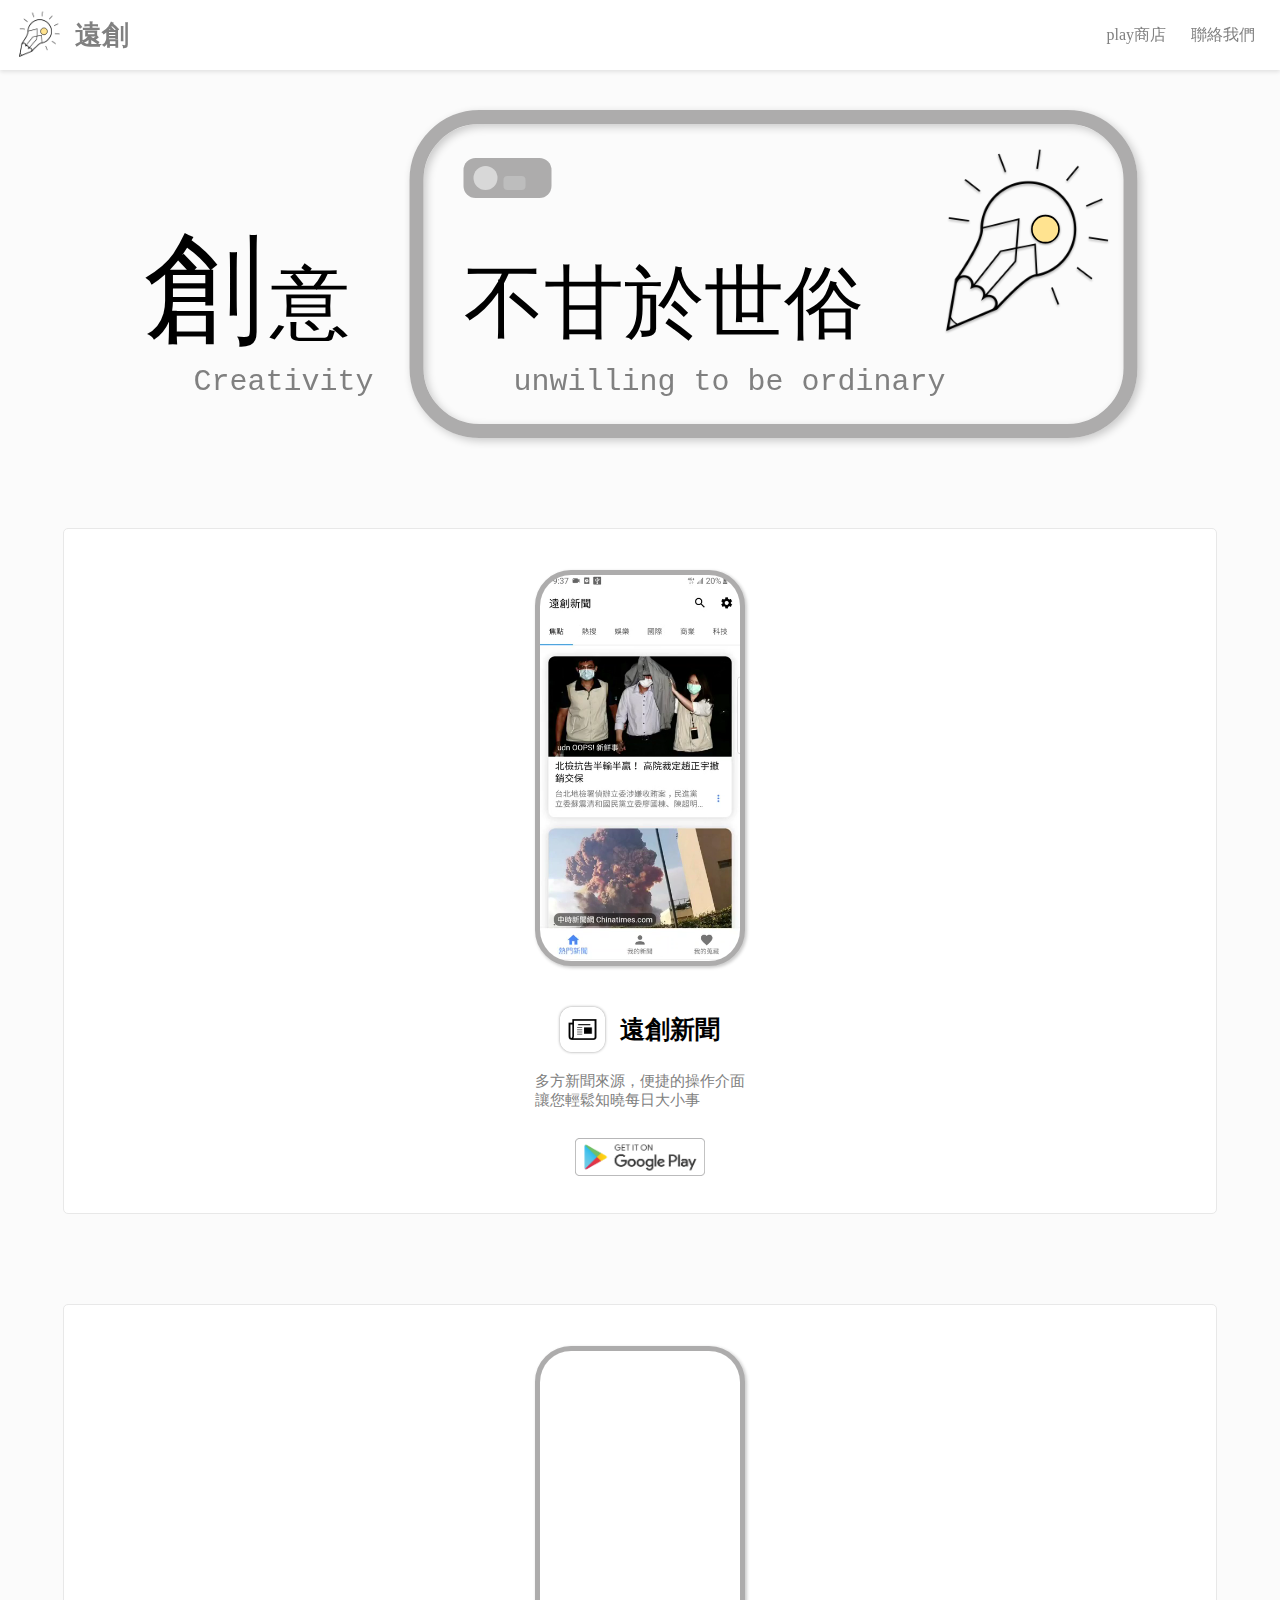
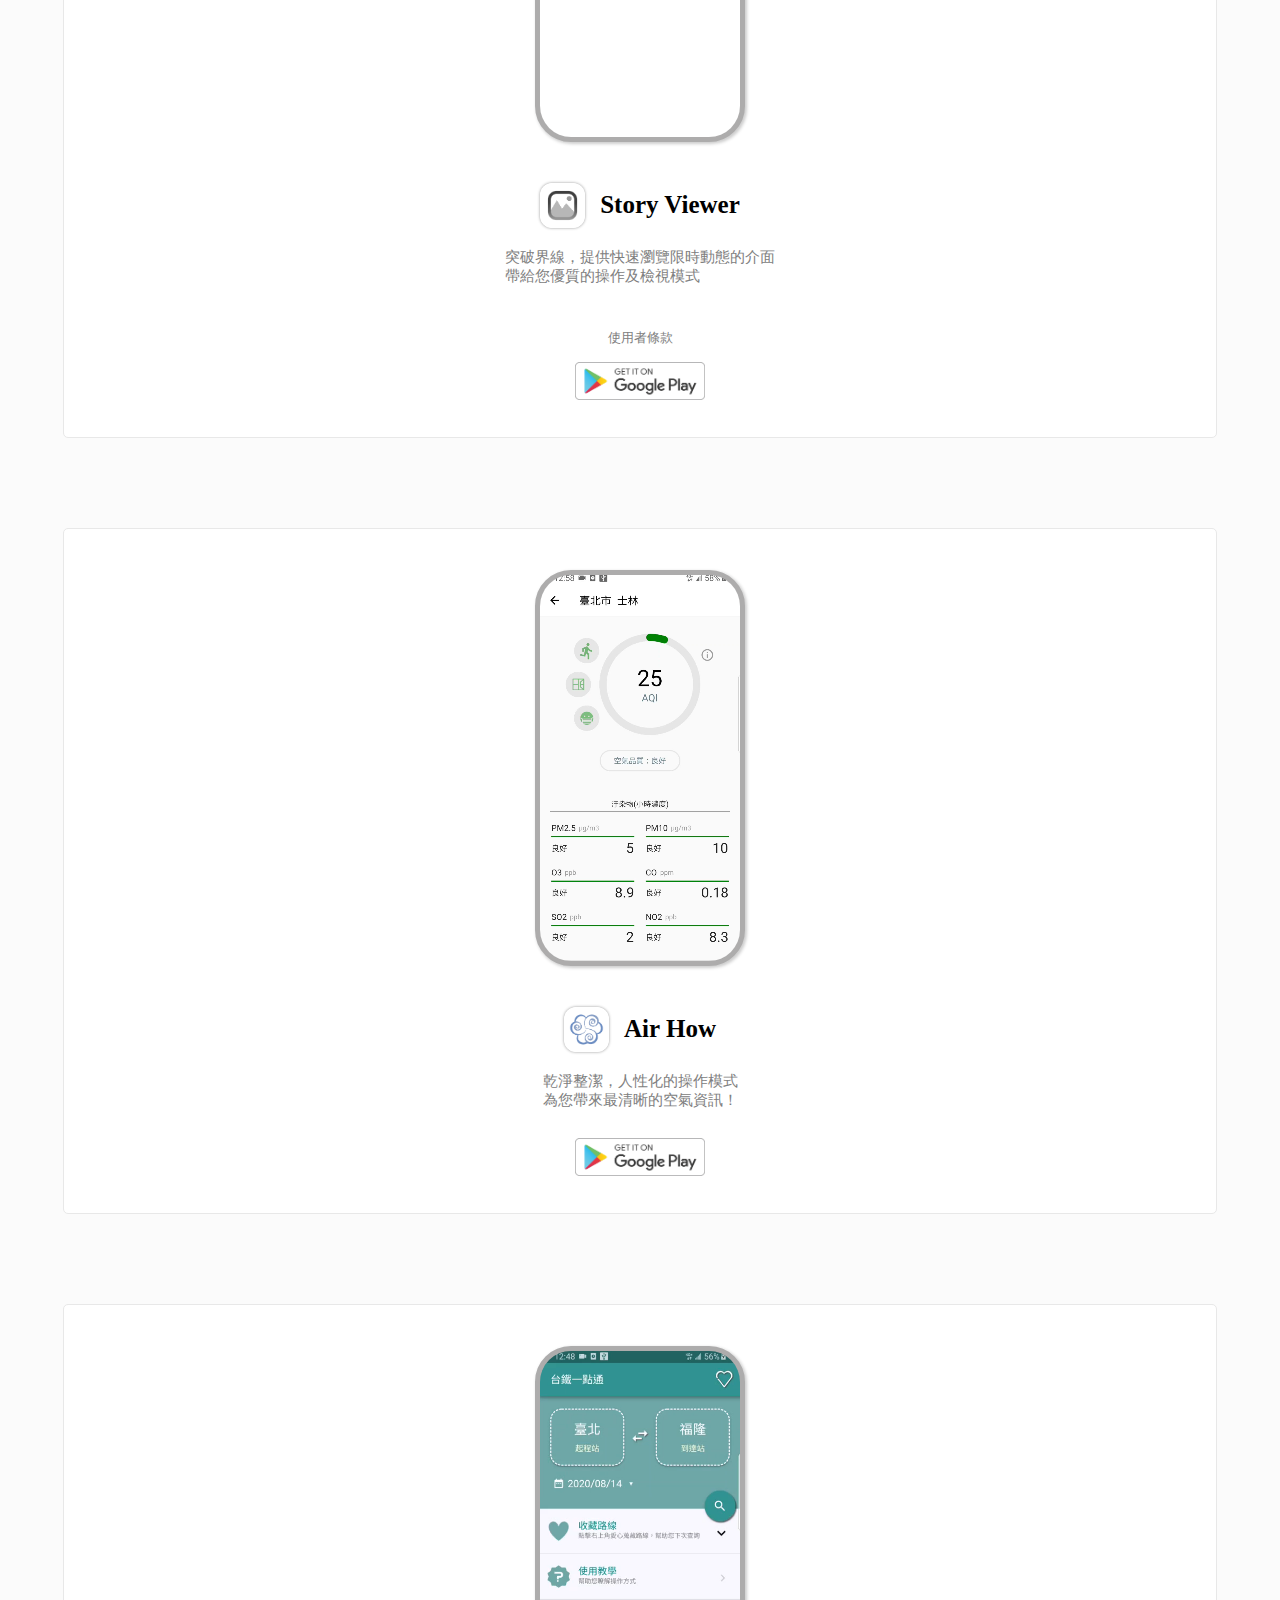
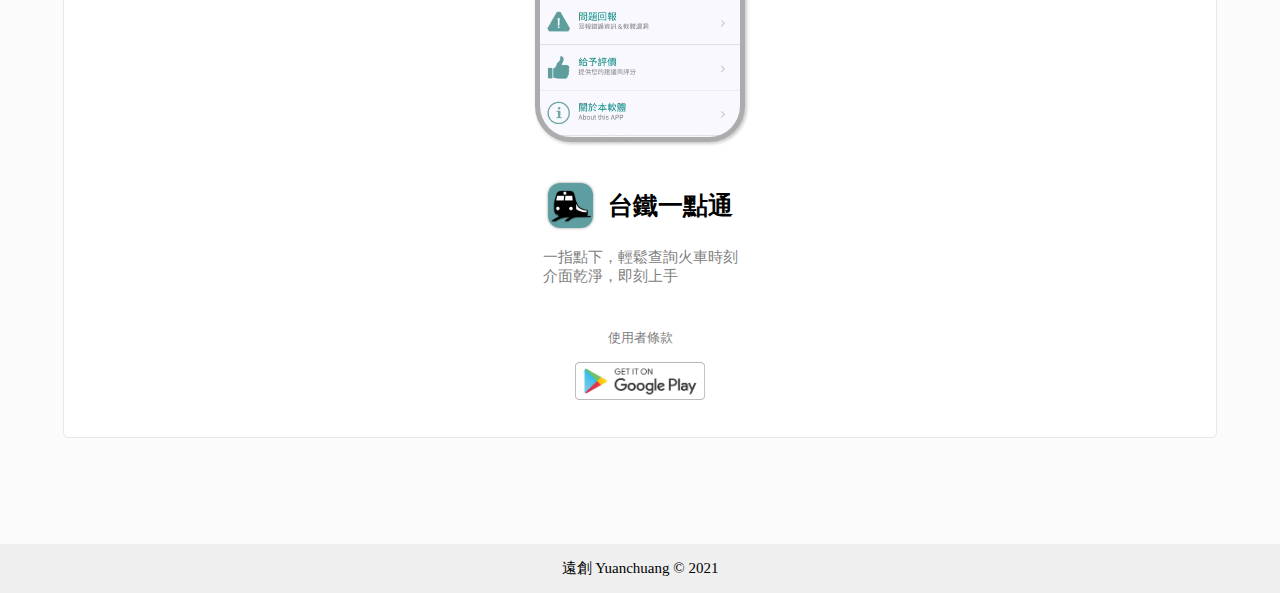
==== index.html @ 2964ff66 "first commit" ====
<!DOCTYPE html>
<html>
<head>
	<meta name="viewport" content="width=device-width, initial-scale=1.0">
	<link rel="Shortcut Icon" type="image/x-icon" href="./images/mark.svg" />
	<meta http-equiv="Content-Type" content="text/html; charset=utf-8">
	<link rel="stylesheet" type="text/css" href="./css/base.css">
	<link rel="stylesheet" type="text/css" href="./css/index.css">
	<title>遠創</title>
	<meta name="description" content="遠創官方網站" />
	<meta property="og:image" content="./images/mark.png" />
</head>

<body>
	<div class='main'>
		<div class='app-bar'>
			<a href="index.html" class="box1 a">
				<img src="./images/mark.svg" />
				<div id="app-bar-title" class="app-bar-title">遠創</div>
			</a>
			<div class="box1">
				<a target="_blank" href="https://play.google.com/store/search?q=pub%3A%E9%81%A0%E5%89%B5&c=apps" class="app-bar-btn a">play商店</a>
				<a href="mailto:yuanchuang940@gmail.com" class="app-bar-btn a">聯絡我們</a>
			</div>
		</div>
		<div id='cover-box'>
			<div id="cover" class="cover box1">
				<div class="box3">
					<div class="box2">
						<div class="word1">創</div><div class="word2">意</div>
					</div>
					<div class="word3">Creativity</div>
				</div>

				<div class="phone">
					<div class="box4">
						<div class="camera-box"><div class="camera"></div><div class="light"></div></div>
						<div class="word2 phone-word">不甘於世俗</div>
						<div class="word3 phone-word">unwilling to be ordinary</div>
					</div>
					<img src="./images/mark.svg" />
				</div>
			</div>
		</div>
		<div id="Apps" class="content">

			<div class="block">
				<video src="./videos/app1.mp4" autoplay="" playsinline="" muted="" loop=""></video>
				<div class="box6">
					<div class="box5">
						<img class='block-icon' src="./images/app1.png" />
						<div class="block-title">遠創新聞</div>
					</div>
					<img class='line1' src="./images/line1.svg" />
					<div class="block-content">
						多方新聞來源，便捷的操作介面
						<br/>
						讓您輕鬆知曉每日大小事
					</div>
					<div class="left-btn">
						<a target="_blank"  href="https://play.google.com/store/apps/details?id=com.yuanchuang_news" class="a playStore-btn"><img  src="./images/playStore.png"/></a>
					</div>
				</div>
			</div>

			<div class="block">
				<video src="./videos/app2.mp4" autoplay="" playsinline="" muted="" loop=""></video>
				<div class="box6">
					<div class="box5">
						<img class='block-icon' src="./images/app2.png" />
						<div class="block-title">Story Viewer</div>
					</div>
					<img class='line1' src="./images/line1.svg" />
					<div class="block-content">
						突破界線，提供快速瀏覽限時動態的介面
						<br/>
						帶給您優質的操作及檢視模式
					</div>
					<div class="left-btn">
						<a href="./story_viewer/index.html" class="a userTerms-btn">使用者條款</a>
						<a target="_blank" href="https://play.google.com/store/apps/details?id=com.story_viewer" class="a playStore-btn"><img  src="./images/playStore.png"/></a>
					</div>
				</div>
			</div>

			<div class="block">
				<video src="./videos/app3.mp4" autoplay="" playsinline="" muted="" loop=""></video>
				<div class="box6">
					<div class="box5">
						<img class='block-icon' src="./images/app3.png" />
						<div class="block-title">Air How</div>
					</div>
					<img class='line1' src="./images/line1.svg" />
					<div class="block-content">
						乾淨整潔，人性化的操作模式
						<br/>
						為您帶來最清晰的空氣資訊！
					</div>
					<div class="left-btn">
						<a target="_blank" href="https://play.google.com/store/apps/details?id=com.air_how" class="a playStore-btn"><img  src="./images/playStore.png"/></a>
					</div>
				</div>
			</div>


			<div class="block">
				<video src="./videos/app4.mp4" autoplay="" playsinline="" muted="" loop=""></video>
				<div class="box6">
					<div class="box5">
						<img class='block-icon' src="./images/app4.png" />
						<div class="block-title">台鐵一點通</div>
					</div>
					<img class='line1' src="./images/line1.svg" />
					<div class="block-content">
						一指點下，輕鬆查詢火車時刻
						<br/>
						介面乾淨，即刻上手
					</div>
					<div class="left-btn">
						<a href="./train_time/index.html" class="a userTerms-btn">使用者條款</a>
						<a target="_blank" href="https://play.google.com/store/apps/details?id=com.train_time" class="a playStore-btn"><img  src="./images/playStore.png"/></a>
					</div>
				</div>
			</div>

			<div class="footer">遠創 Yuanchuang © 2021</div>
		</div>

		<Script>
			let cover_width = 555;
			let max_scale = 2;
			let max_width = 1100;
			let max_height = 82;

			fitSize();

			window.onresize = () => fitSize();

			function fitSize() {
				let nowWidth = document.documentElement.clientWidth;
				if (nowWidth < max_width) {

					let zoom = nowWidth / cover_width;
					document.getElementById('cover').style.transform =`scale(${zoom})`;


					let coverHeight  = document.getElementById('cover').clientHeight * zoom;
					document.getElementById('cover-box').style.height =`${coverHeight}px`;


				} else if (nowWidth >= max_width) {
					document.getElementById('cover').style.transform = `scale(${max_scale})`;

					let coverHeight  = document.getElementById('cover').clientHeight * max_scale;
					document.getElementById('cover-box').style.height =`${coverHeight}px`;
				}

			}
		</script>

	</body>

	</html>
---- css/base.css ----
html { 
	font-family: Microsoft JhengHei;
}

body {
	margin: 0;
	background: #fbfbfbff;
	padding-top: 70px;
}
.box1 {
	display: flex;
	align-items: center;
	justify-content: center;
}

.app-bar {
	background: white;
	display: flex;
	box-shadow: 0px 2px 4px rgba(0,0,0,0.1);
	padding: 10px 25px;
	padding-left: 15px;
	align-items: center;
	justify-content: space-between;
	position: fixed;
	z-index: 1;
	top: 0;
	left: 0;
	right: 0;
}
.app-bar img {
	width: 50px;
	height: 50px;
}

.app-bar-title {
	font-size: 27px;
	font-weight: bold;
	color: gray;
	margin-left: 10px;
}

@media (max-width: 500px) {
	body {
		padding-top: 50px;
	}
	.app-bar {
		padding-right: 15px;
	}
	.app-bar img {
		width: 30px;
		height: 30px;
	}
	.box1 {
		font-size: 14px;
	}
	.app-bar-title {
		font-size: 18px;
	}
}

.app-bar-btn {
	margin-left: 25px;
	color: grey;
}
.footer {
	width: 100%;
	text-align: center;
	padding: 15px 0;
	background: #efefef;
	margin-top: 66px;
	font-size: 15px;
}

a:not(.a) {
	display: none;
}
a {
	text-decoration: none;
}
---- css/index.css ----
.cover {
	transform: scale(1);
	transform-origin: center 0px;
}
#cover-box {
	max-width: fit-content;
	margin: auto;
}

.box2 {
	display: flex;
	align-items: baseline;
	margin-right: 20px;
}

.word1 {
	font-size: 60px;
	font-weight: 500;
	line-height: 0;
	margin-right: 3px;
	animation-name: fade-right-delay;
	animation-duration: 1.1s;
}
.word2 {
	font-size: 40px;
	animation-name: fade-top;
	animation-duration: 1s;
}
.word3 {
	font-family: monospace;
	font-size: 15px;
	margin-left: 25px;
	margin-top: 4px;
	color: gray;
	animation-name: fade-top-delay;
	animation-duration: 1.2s;
	width: max-content;
}
.camera-box {
	width: 44px;
	height: 20px;
	background: #adacac;
	border-radius: 6px;
	margin-top: -45px;
	position: absolute;
	display: flex;
	align-items: center;
}
.camera {
	width: 12px;
	height: 12px;
	background: #d8d8d8;
	border-radius: 100%;
	margin-left: 5px;
}
.light {
	width: 11px;
	height: 7px;
	background: #bdbdbd;
	border-radius: 2px;
	margin-left: 3px;
	margin-bottom: -5px;
}

.phone {
	width: 350px;
	border: 7px solid #adacac;
	height: 150px;
	border-radius: 35px;
	box-shadow: 1.5px 1.5px 4px 0px rgb(0 0 0 / 0.2), 1.5px 1.5px 4px 0px rgb(0 0 0 / 0.2) inset;
	display: flex;
	align-items: center;
	animation-name: fade-top;
	animation-duration: 1s;
}
.phone img {
	width: 100px;
	margin-top: -30px;
	animation-name: fade-left-delay;
	animation-duration: 1.5s;
	margin-left: -8px;
}
.phone-word {
	animation-name: fade-bottom-delay;
	animation-duration: 1.2s;
}

.box3 {
	margin-bottom: -50px;
	margin-right: 10px;
}
.box4 {
	margin-bottom: -50px;
	margin-left: 20px;
	width: max-content;
}

.content {
	display: flex;
	justify-content: center;
	flex-direction: column;
	align-items: center;
}

@media (min-width: 1320px) {

	.cover {
		margin-top: 180px;
	}

	.content {
		margin-top: 260px;
	}

	.block {
		position: sticky;
		background: white;
		border: 1px solid #e8e8e8;
		margin-top: 100px;
		margin-bottom: 40px;
		width: 70%;
		display: flex;
		border-radius: 5px;
		justify-content: center;
		padding: 25px 0;
	}
	.block-icon {
		height: 100px;
		margin-right: 25px;
		border-radius: 30px;
		box-shadow: 0 0 3px 0px rgb(150 150 150);
	}
	.block-title {
		font-size: 45px;
		font-weight: bold;
	}

	.box5 {
		display: flex;
		align-items: center;
		height: fit-content;
		width: fit-content;
		margin-left: 65px;
		margin-top: 60px;
		margin-bottom: 60px;
	}

	video {
		height: 482px;
		width: 250px;
		zoom: 1.4;
		object-fit: cover;
		border-radius: 45px;
		border: 7px solid #adacac;
		background: white;
		box-shadow: 1.5px 1.5px 4px 0px rgb(0 0 0 / 0.2), 1.5px 1.5px 4px 0px rgb(0 0 0 / 0.2) inset;
		margin: 20px 0;
		background: #adacac;
	}
	.line1 {
		margin-top: 18px;
		margin-left: -60px;
		height: 80px;
		position: sticky;
	}
	.block-content {
		font-size: 18px;
		margin-top: -14px;
		margin-left: 125px;
		background: #e4e4e4;
		color: gray;
		padding: 20px;
		font-weight: bold;
		height: fit-content;
		border-top: 10px solid #999999;
		min-width: 275px;
	}
	.left-btn {
		position: absolute;
		right: 0;
		bottom: 0;
		display: flex;
		flex-direction: column;
		margin: 25px;
	}
	.userTerms-btn {
		width: fit-content;
		margin-left: auto;
		color: gray;
		font-size: 20px;
		margin-bottom: 10px;
		padding: 8px 22px;
	}
	.playStore-btn img {
		width: 200px;
	}

}

@media (max-width: 1320px) {

	.cover {
		margin-top: 40px;
	}

	.content {
		margin-top: 40px;
	}

	.block {
		position: sticky;
		background: white;
		border: 1px solid #e8e8e8;
		margin-top: 50px;
		margin-bottom: 40px;
		width: 90%;
		display: flex;
		border-radius: 5px;
		justify-content: center;
		padding: 25px 0;
		flex-direction: column;
		align-items: center;
	}
	.block-icon {
		height: 45px;
		margin-right: 15px;
		border-radius: 12px;
		box-shadow: 0 0 3px 0px rgb(150 150 150);
	}
	.block-title {
		font-size: 25px;
		font-weight: bold;
	}

	.box5 {
		display: flex;
		align-items: center;
		height: fit-content;
		width: fit-content;
		margin: auto;
		margin-top: 25px;
	}

	video {
		height: 482px;
		width: 250px;
		zoom: 0.8;
		object-fit: cover;
		border-radius: 45px;
		border: 7px solid #adacac;
		background: white;
		box-shadow: 1.5px 1.5px 4px 0px rgb(0 0 0 / 0.2), 1.5px 1.5px 4px 0px rgb(0 0 0 / 0.2) inset;
		margin: 20px 0;
		background: #adacac;
	}
	.line1 {
		display: none;
	}
	.block-content {
		font-size: 15px;
		color: gray;
		padding: 20px;
		height: fit-content;
	}
	.left-btn {
		display: flex;
		flex-direction: column;
		margin: 8px;
		align-items: center;
	}
	.userTerms-btn {
		width: fit-content;
		color: gray;
		font-size: 13px;
		margin-top: 15px;
		margin-bottom: 15px;
	}
	.playStore-btn img {
		width: 130px;
	}

}




@keyframes fade-top {
	0% {
		transform: translateY(50%);
		opacity: 0;
	}
	100% {
		transform: translateY(0%);
		opacity: 1;
	}
}
@keyframes fade-top-delay {
	0% {
		opacity: 0;
	}
	50% {
		transform: translateY(50%);
		opacity: 0;
	}
	100% {
		transform: translateY(0%);
		opacity: 1;
	}
}
@keyframes fade-left-delay {
	0% {
		opacity: 0;
	}
	50% {
		transform: translateX(50%);
		opacity: 0;
	}
	100% {
		transform: translateX(0%);
		opacity: 1;
	}
}
@keyframes fade-right-delay {
	0% {
		opacity: 0;
	}
	20% {
		transform: translateX(-50%);
		opacity: 0;
	}
	100% {
		transform: translateX(0%);
		opacity: 1;
	}
}
@keyframes fade-bottom-delay {
	0% {
		opacity: 0;
	}
	50% {
		transform: translateY(-50%);
		opacity: 0;
	}
	100% {
		transform: translateY(0%);
		opacity: 1;
	}
}
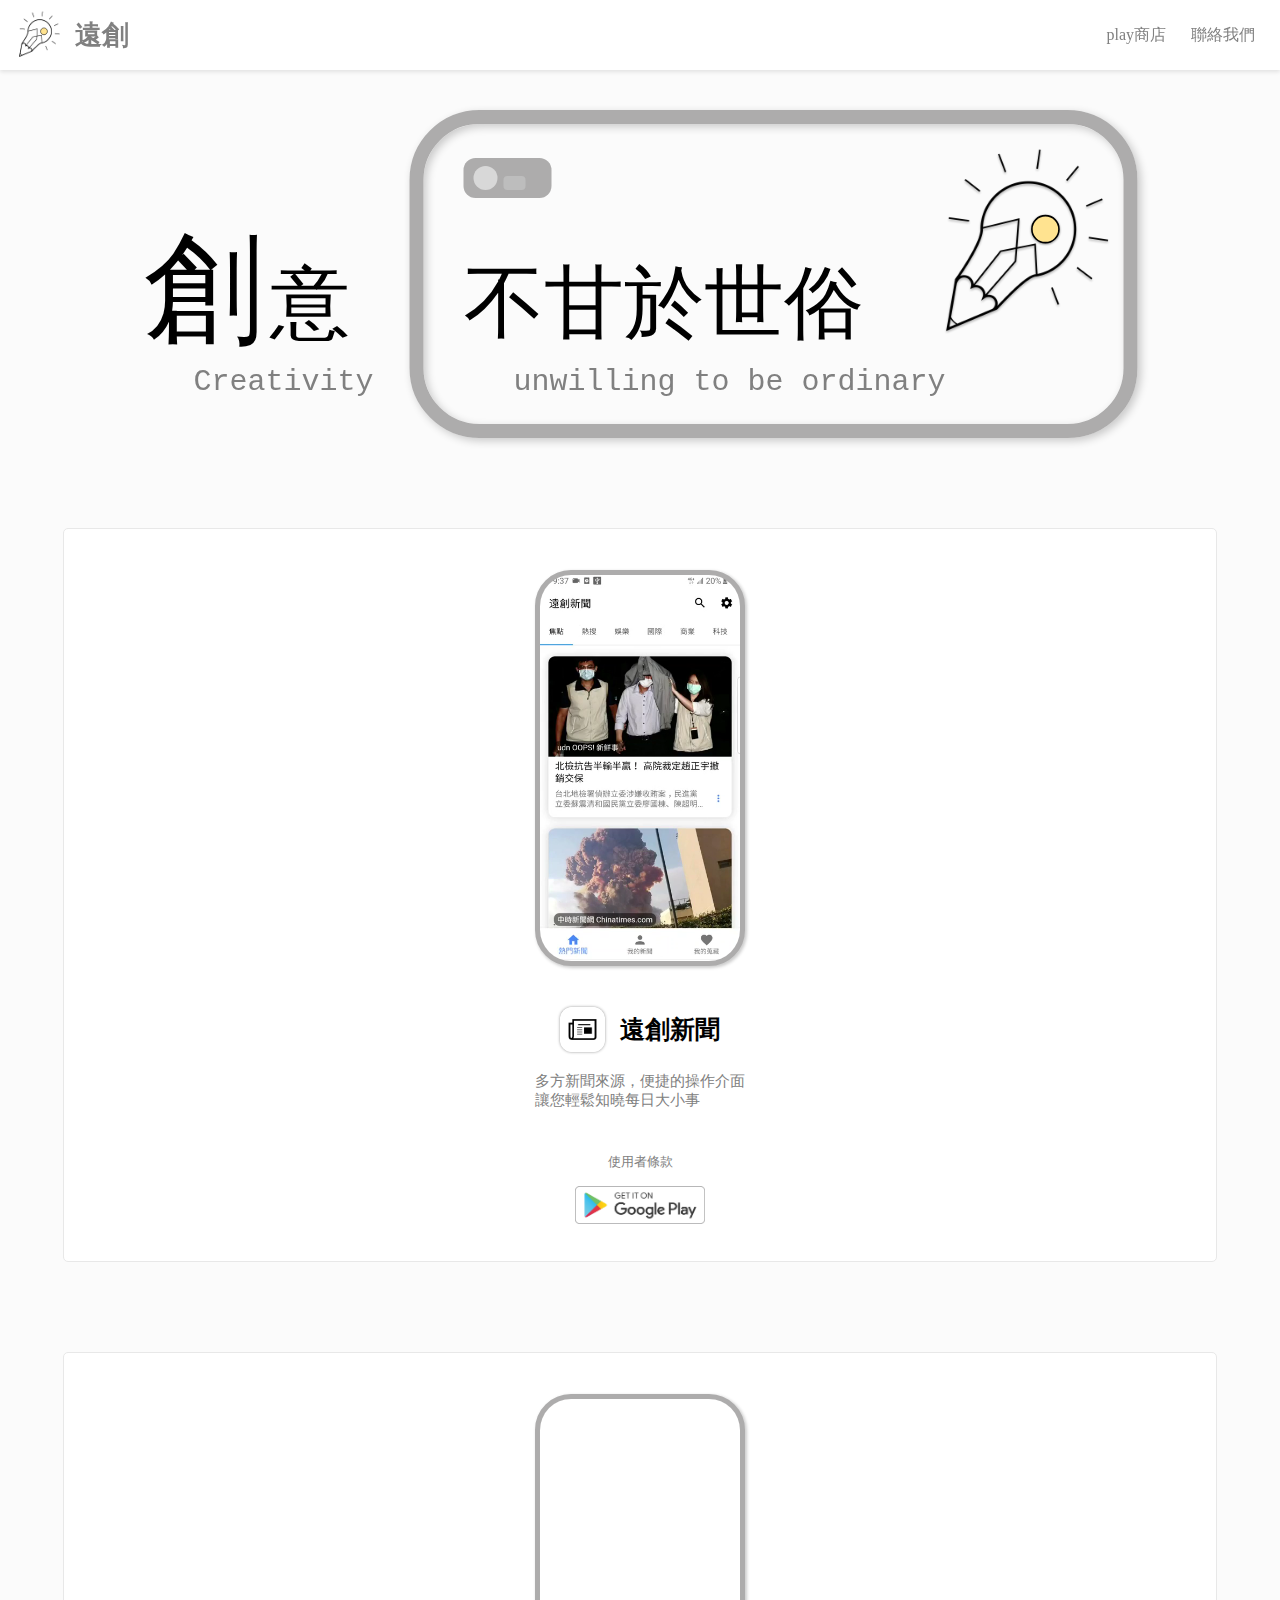
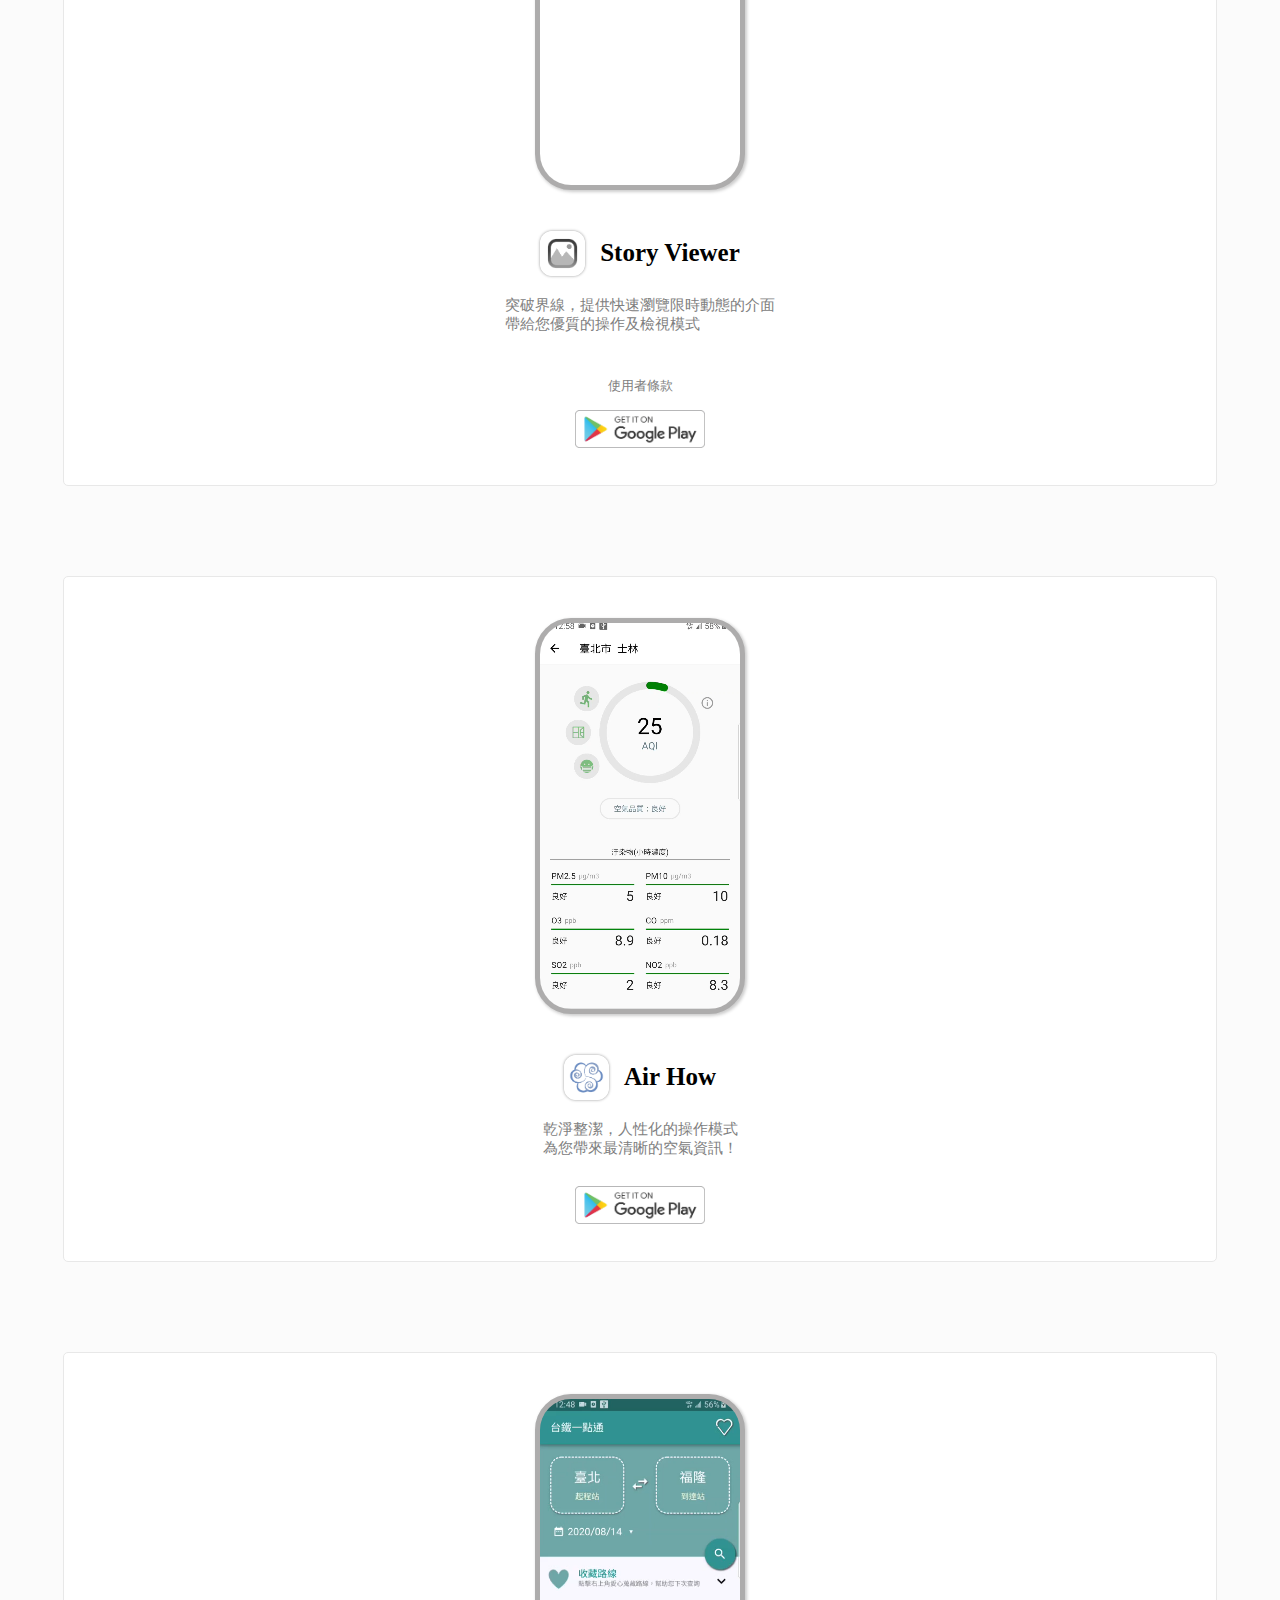
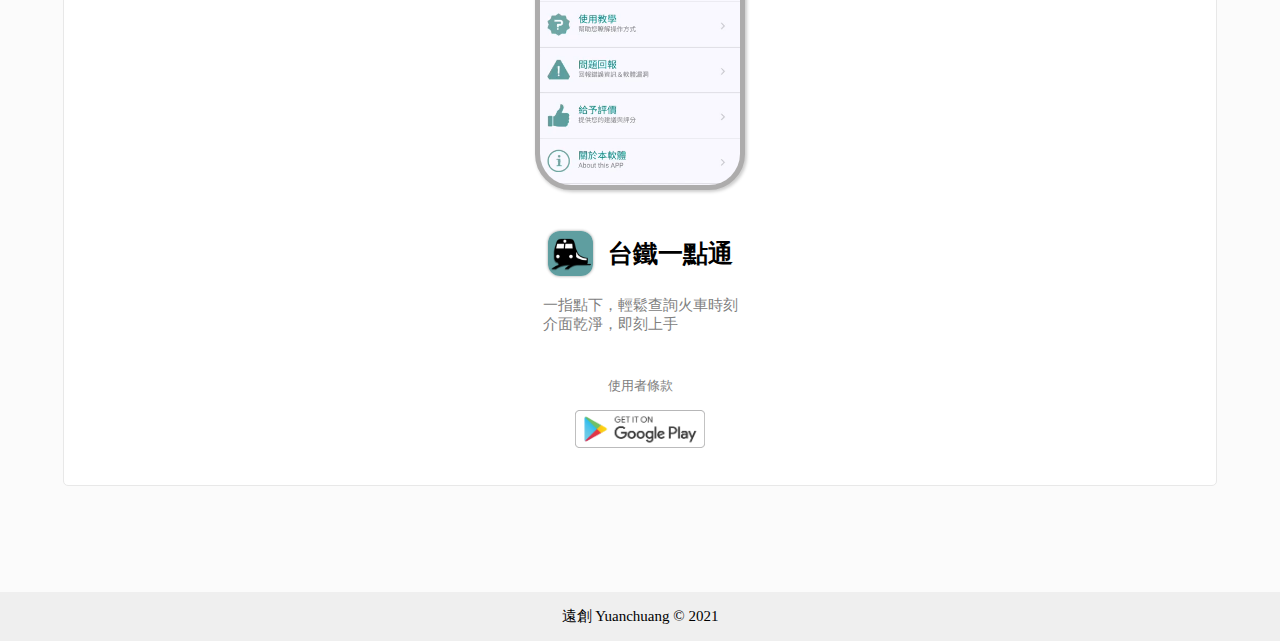
==== commit 8c2e0ba3: "Add yuanchuang news policy page" ====
--- a/index.html
+++ b/index.html
@@ -1,163 +1,165 @@
 <!DOCTYPE html>
 <html>
+
 <head>
-	<meta name="viewport" content="width=device-width, initial-scale=1.0">
-	<link rel="Shortcut Icon" type="image/x-icon" href="./images/mark.svg" />
-	<meta http-equiv="Content-Type" content="text/html; charset=utf-8">
-	<link rel="stylesheet" type="text/css" href="./css/base.css">
-	<link rel="stylesheet" type="text/css" href="./css/index.css">
-	<title>遠創</title>
-	<meta name="description" content="遠創官方網站" />
-	<meta property="og:image" content="./images/mark.png" />
+    <meta name="viewport" content="width=device-width, initial-scale=1.0">
+    <link rel="Shortcut Icon" type="image/x-icon" href="./images/mark.svg" />
+    <meta http-equiv="Content-Type" content="text/html; charset=utf-8">
+    <link rel="stylesheet" type="text/css" href="./css/base.css">
+    <link rel="stylesheet" type="text/css" href="./css/index.css">
+    <title>遠創</title>
+    <meta name="description" content="遠創官方網站" />
+    <meta property="og:image" content="./images/mark.png" />
 </head>
 
 <body>
-	<div class='main'>
-		<div class='app-bar'>
-			<a href="index.html" class="box1 a">
-				<img src="./images/mark.svg" />
-				<div id="app-bar-title" class="app-bar-title">遠創</div>
-			</a>
-			<div class="box1">
-				<a target="_blank" href="https://play.google.com/store/search?q=pub%3A%E9%81%A0%E5%89%B5&c=apps" class="app-bar-btn a">play商店</a>
-				<a href="mailto:yuanchuang940@gmail.com" class="app-bar-btn a">聯絡我們</a>
-			</div>
-		</div>
-		<div id='cover-box'>
-			<div id="cover" class="cover box1">
-				<div class="box3">
-					<div class="box2">
-						<div class="word1">創</div><div class="word2">意</div>
-					</div>
-					<div class="word3">Creativity</div>
-				</div>
+    <div class='main'>
+        <div class='app-bar'>
+            <a href="index.html" class="box1 a">
+                <img src="./images/mark.svg" />
+                <div id="app-bar-title" class="app-bar-title">遠創</div>
+            </a>
+            <div class="box1">
+                <a target="_blank" href="https://play.google.com/store/search?q=pub%3A%E9%81%A0%E5%89%B5&c=apps" class="app-bar-btn a">play商店</a>
+                <a href="mailto:yuanchuang940@gmail.com" class="app-bar-btn a">聯絡我們</a>
+            </div>
+        </div>
+        <div id='cover-box'>
+            <div id="cover" class="cover box1">
+                <div class="box3">
+                    <div class="box2">
+                        <div class="word1">創</div>
+                        <div class="word2">意</div>
+                    </div>
+                    <div class="word3">Creativity</div>
+                </div>
 
-				<div class="phone">
-					<div class="box4">
-						<div class="camera-box"><div class="camera"></div><div class="light"></div></div>
-						<div class="word2 phone-word">不甘於世俗</div>
-						<div class="word3 phone-word">unwilling to be ordinary</div>
-					</div>
-					<img src="./images/mark.svg" />
-				</div>
-			</div>
-		</div>
-		<div id="Apps" class="content">
+                <div class="phone">
+                    <div class="box4">
+                        <div class="camera-box">
+                            <div class="camera"></div>
+                            <div class="light"></div>
+                        </div>
+                        <div class="word2 phone-word">不甘於世俗</div>
+                        <div class="word3 phone-word">unwilling to be ordinary</div>
+                    </div>
+                    <img src="./images/mark.svg" />
+                </div>
+            </div>
+        </div>
+        <div id="Apps" class="content">
 
-			<div class="block">
-				<video src="./videos/app1.mp4" autoplay="" playsinline="" muted="" loop=""></video>
-				<div class="box6">
-					<div class="box5">
-						<img class='block-icon' src="./images/app1.png" />
-						<div class="block-title">遠創新聞</div>
-					</div>
-					<img class='line1' src="./images/line1.svg" />
-					<div class="block-content">
-						多方新聞來源，便捷的操作介面
-						<br/>
-						讓您輕鬆知曉每日大小事
-					</div>
-					<div class="left-btn">
-						<a target="_blank"  href="https://play.google.com/store/apps/details?id=com.yuanchuang_news" class="a playStore-btn"><img  src="./images/playStore.png"/></a>
-					</div>
-				</div>
-			</div>
+            <div class="block">
+                <video src="./videos/app1.mp4" autoplay="" playsinline="" muted="" loop=""></video>
+                <div class="box6">
+                    <div class="box5">
+                        <img class='block-icon' src="./images/app1.png" />
+                        <div class="block-title">遠創新聞</div>
+                    </div>
+                    <img class='line1' src="./images/line1.svg" />
+                    <div class="block-content">
+                        多方新聞來源，便捷的操作介面
+                        <br/> 讓您輕鬆知曉每日大小事
+                    </div>
+                    <div class="left-btn">
+                        <a href="./yuanchuang_news/index.html" class="a userTerms-btn">使用者條款</a>
+                        <a target="_blank" href="https://play.google.com/store/apps/details?id=com.yuanchuang_news" class="a playStore-btn"><img src="./images/playStore.png" /></a>
+                    </div>
+                </div>
+            </div>
 
-			<div class="block">
-				<video src="./videos/app2.mp4" autoplay="" playsinline="" muted="" loop=""></video>
-				<div class="box6">
-					<div class="box5">
-						<img class='block-icon' src="./images/app2.png" />
-						<div class="block-title">Story Viewer</div>
-					</div>
-					<img class='line1' src="./images/line1.svg" />
-					<div class="block-content">
-						突破界線，提供快速瀏覽限時動態的介面
-						<br/>
-						帶給您優質的操作及檢視模式
-					</div>
-					<div class="left-btn">
-						<a href="./story_viewer/index.html" class="a userTerms-btn">使用者條款</a>
-						<a target="_blank" href="https://play.google.com/store/apps/details?id=com.story_viewer" class="a playStore-btn"><img  src="./images/playStore.png"/></a>
-					</div>
-				</div>
-			</div>
+            <div class="block">
+                <video src="./videos/app2.mp4" autoplay="" playsinline="" muted="" loop=""></video>
+                <div class="box6">
+                    <div class="box5">
+                        <img class='block-icon' src="./images/app2.png" />
+                        <div class="block-title">Story Viewer</div>
+                    </div>
+                    <img class='line1' src="./images/line1.svg" />
+                    <div class="block-content">
+                        突破界線，提供快速瀏覽限時動態的介面
+                        <br/> 帶給您優質的操作及檢視模式
+                    </div>
+                    <div class="left-btn">
+                        <a href="./story_viewer/index.html" class="a userTerms-btn">使用者條款</a>
+                        <a target="_blank" href="https://play.google.com/store/apps/details?id=com.story_viewer" class="a playStore-btn"><img src="./images/playStore.png" /></a>
+                    </div>
+                </div>
+            </div>
 
-			<div class="block">
-				<video src="./videos/app3.mp4" autoplay="" playsinline="" muted="" loop=""></video>
-				<div class="box6">
-					<div class="box5">
-						<img class='block-icon' src="./images/app3.png" />
-						<div class="block-title">Air How</div>
-					</div>
-					<img class='line1' src="./images/line1.svg" />
-					<div class="block-content">
-						乾淨整潔，人性化的操作模式
-						<br/>
-						為您帶來最清晰的空氣資訊！
-					</div>
-					<div class="left-btn">
-						<a target="_blank" href="https://play.google.com/store/apps/details?id=com.air_how" class="a playStore-btn"><img  src="./images/playStore.png"/></a>
-					</div>
-				</div>
-			</div>
+            <div class="block">
+                <video src="./videos/app3.mp4" autoplay="" playsinline="" muted="" loop=""></video>
+                <div class="box6">
+                    <div class="box5">
+                        <img class='block-icon' src="./images/app3.png" />
+                        <div class="block-title">Air How</div>
+                    </div>
+                    <img class='line1' src="./images/line1.svg" />
+                    <div class="block-content">
+                        乾淨整潔，人性化的操作模式
+                        <br/> 為您帶來最清晰的空氣資訊！
+                    </div>
+                    <div class="left-btn">
+                        <a target="_blank" href="https://play.google.com/store/apps/details?id=com.air_how" class="a playStore-btn"><img src="./images/playStore.png" /></a>
+                    </div>
+                </div>
+            </div>
 
 
-			<div class="block">
-				<video src="./videos/app4.mp4" autoplay="" playsinline="" muted="" loop=""></video>
-				<div class="box6">
-					<div class="box5">
-						<img class='block-icon' src="./images/app4.png" />
-						<div class="block-title">台鐵一點通</div>
-					</div>
-					<img class='line1' src="./images/line1.svg" />
-					<div class="block-content">
-						一指點下，輕鬆查詢火車時刻
-						<br/>
-						介面乾淨，即刻上手
-					</div>
-					<div class="left-btn">
-						<a href="./train_time/index.html" class="a userTerms-btn">使用者條款</a>
-						<a target="_blank" href="https://play.google.com/store/apps/details?id=com.train_time" class="a playStore-btn"><img  src="./images/playStore.png"/></a>
-					</div>
-				</div>
-			</div>
+            <div class="block">
+                <video src="./videos/app4.mp4" autoplay="" playsinline="" muted="" loop=""></video>
+                <div class="box6">
+                    <div class="box5">
+                        <img class='block-icon' src="./images/app4.png" />
+                        <div class="block-title">台鐵一點通</div>
+                    </div>
+                    <img class='line1' src="./images/line1.svg" />
+                    <div class="block-content">
+                        一指點下，輕鬆查詢火車時刻
+                        <br/> 介面乾淨，即刻上手
+                    </div>
+                    <div class="left-btn">
+                        <a href="./train_time/index.html" class="a userTerms-btn">使用者條款</a>
+                        <a target="_blank" href="https://play.google.com/store/apps/details?id=com.train_time" class="a playStore-btn"><img src="./images/playStore.png" /></a>
+                    </div>
+                </div>
+            </div>
 
-			<div class="footer">遠創 Yuanchuang © 2021</div>
-		</div>
+            <div class="footer">遠創 Yuanchuang © 2021</div>
+        </div>
 
-		<Script>
-			let cover_width = 555;
-			let max_scale = 2;
-			let max_width = 1100;
-			let max_height = 82;
+        <Script>
+            let cover_width = 555;
+            let max_scale = 2;
+            let max_width = 1100;
+            let max_height = 82;
 
-			fitSize();
+            fitSize();
 
-			window.onresize = () => fitSize();
+            window.onresize = () => fitSize();
 
-			function fitSize() {
-				let nowWidth = document.documentElement.clientWidth;
-				if (nowWidth < max_width) {
+            function fitSize() {
+                let nowWidth = document.documentElement.clientWidth;
+                if (nowWidth < max_width) {
 
-					let zoom = nowWidth / cover_width;
-					document.getElementById('cover').style.transform =`scale(${zoom})`;
+                    let zoom = nowWidth / cover_width;
+                    document.getElementById('cover').style.transform = `scale(${zoom})`;
 
 
-					let coverHeight  = document.getElementById('cover').clientHeight * zoom;
-					document.getElementById('cover-box').style.height =`${coverHeight}px`;
+                    let coverHeight = document.getElementById('cover').clientHeight * zoom;
+                    document.getElementById('cover-box').style.height = `${coverHeight}px`;
 
 
-				} else if (nowWidth >= max_width) {
-					document.getElementById('cover').style.transform = `scale(${max_scale})`;
+                } else if (nowWidth >= max_width) {
+                    document.getElementById('cover').style.transform = `scale(${max_scale})`;
 
-					let coverHeight  = document.getElementById('cover').clientHeight * max_scale;
-					document.getElementById('cover-box').style.height =`${coverHeight}px`;
-				}
+                    let coverHeight = document.getElementById('cover').clientHeight * max_scale;
+                    document.getElementById('cover-box').style.height = `${coverHeight}px`;
+                }
 
-			}
-		</script>
+            }
+        </script>
 
-	</body>
+</body>
 
-	</html>+</html>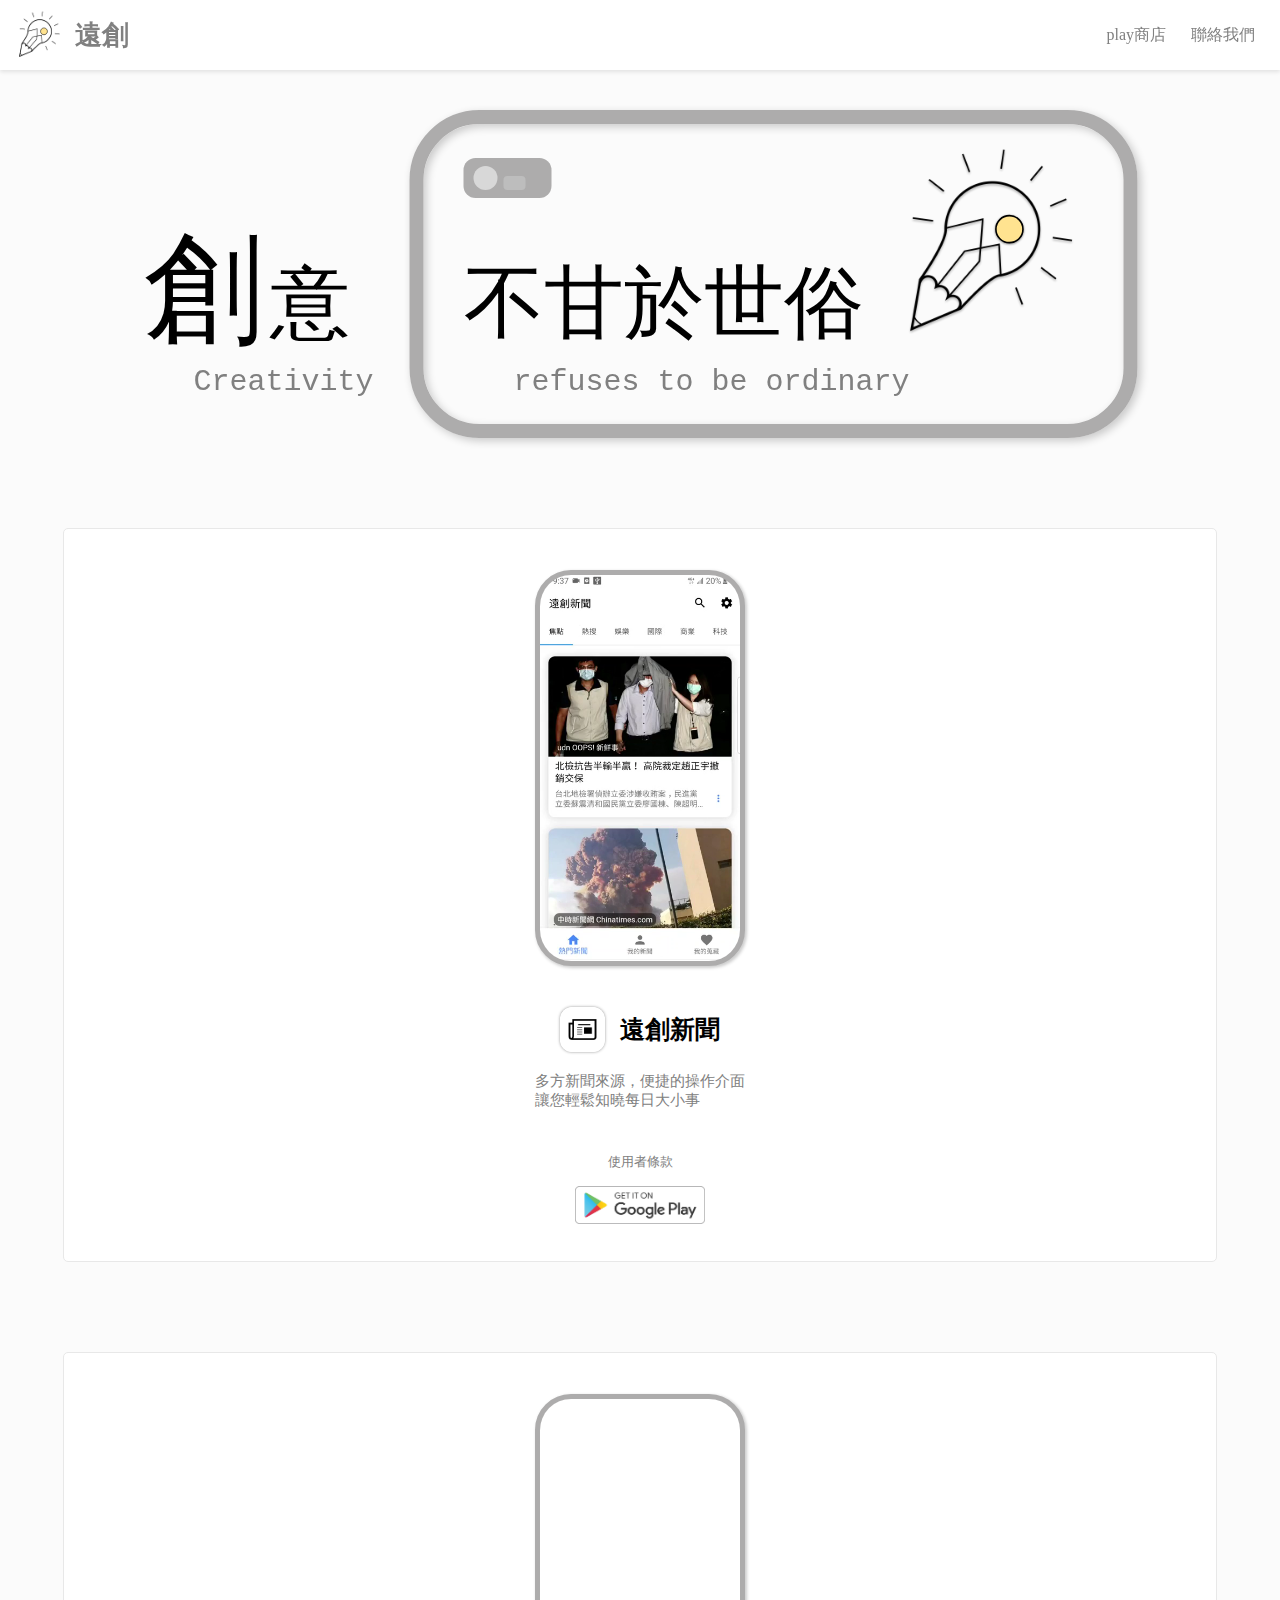
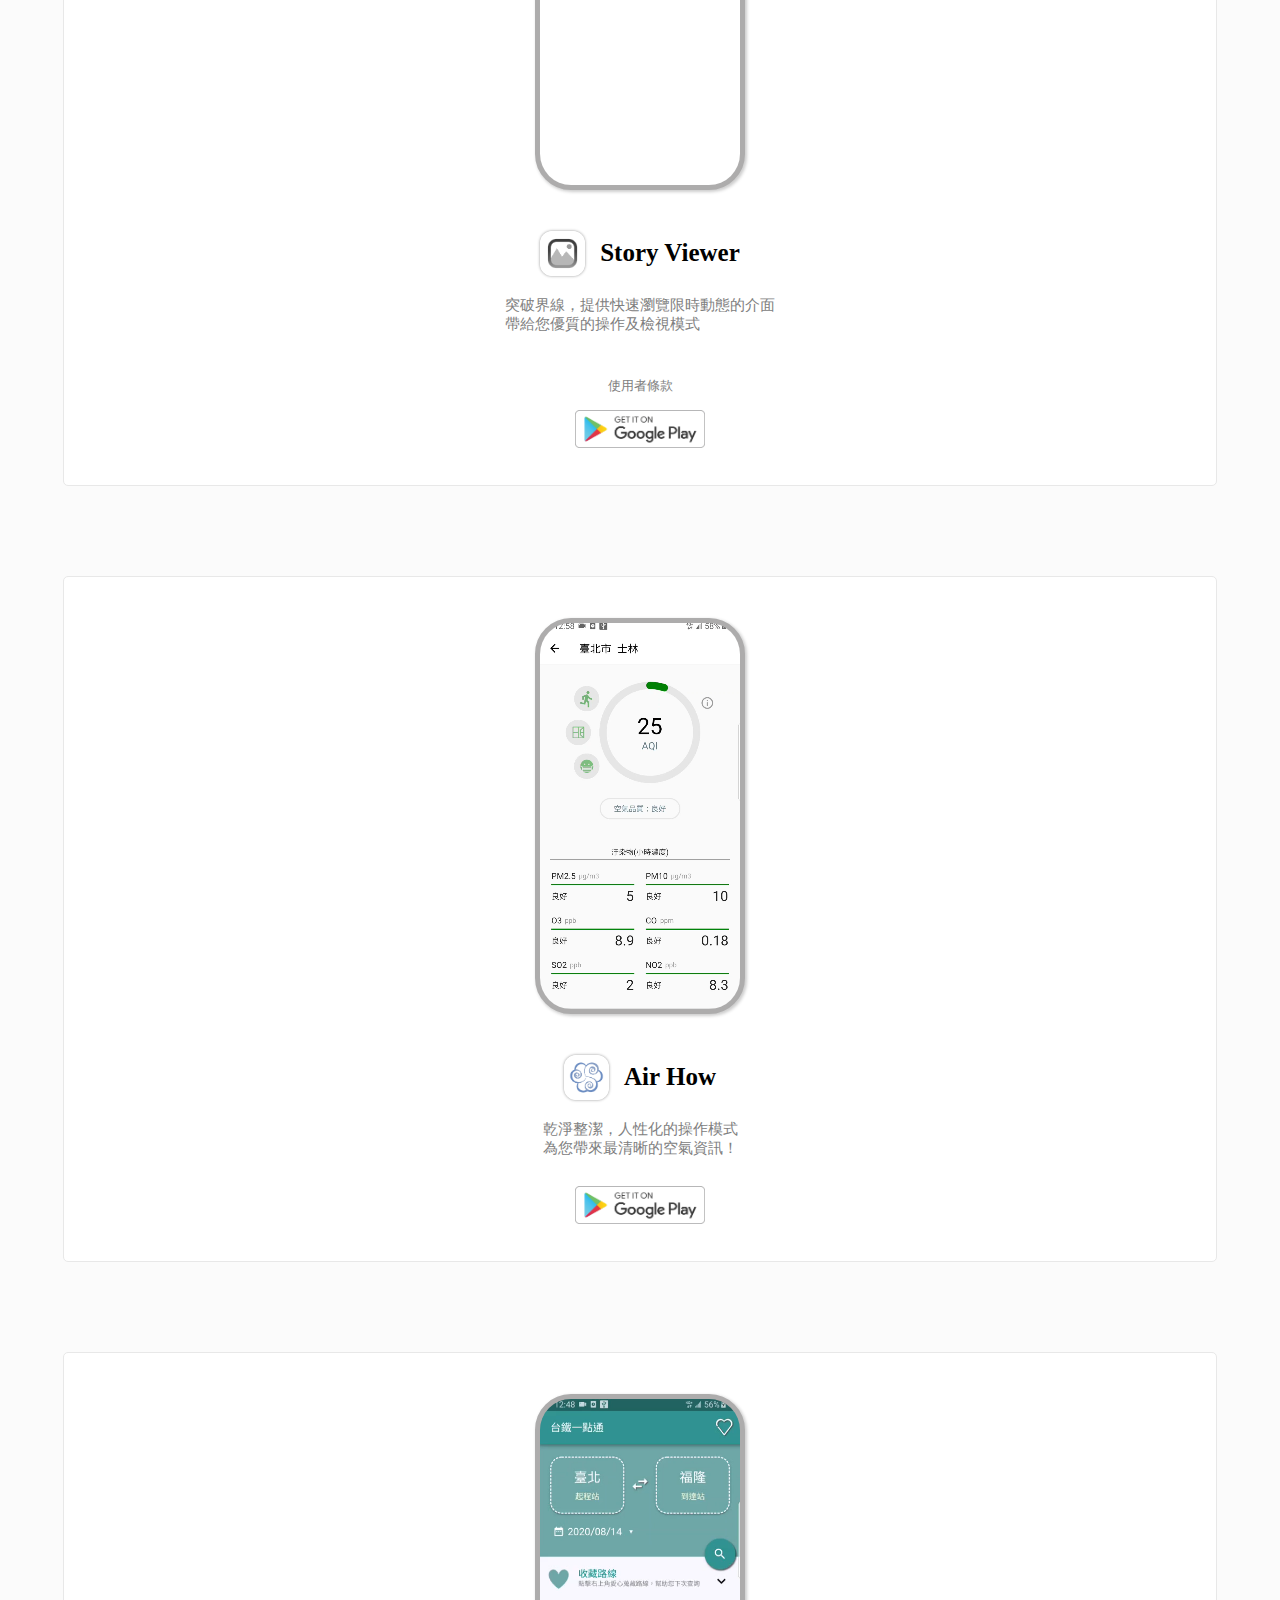
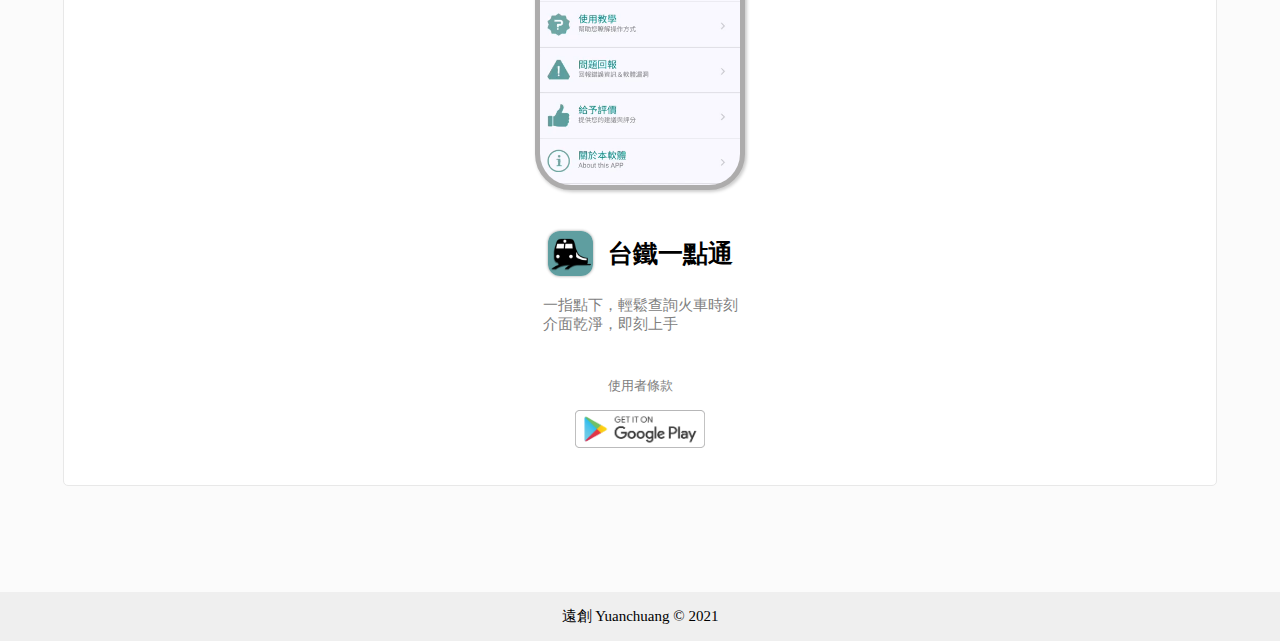
==== commit a36e42f7: "update index en slogan" ====
--- a/index.html
+++ b/index.html
@@ -41,7 +41,7 @@
                             <div class="light"></div>
                         </div>
                         <div class="word2 phone-word">不甘於世俗</div>
-                        <div class="word3 phone-word">unwilling to be ordinary</div>
+                        <div class="word3 phone-word">refuses to be ordinary</div>
                     </div>
                     <img src="./images/mark.svg" />
                 </div>
@@ -162,4 +162,4 @@
 
 </body>
 
-</html>+</html>
